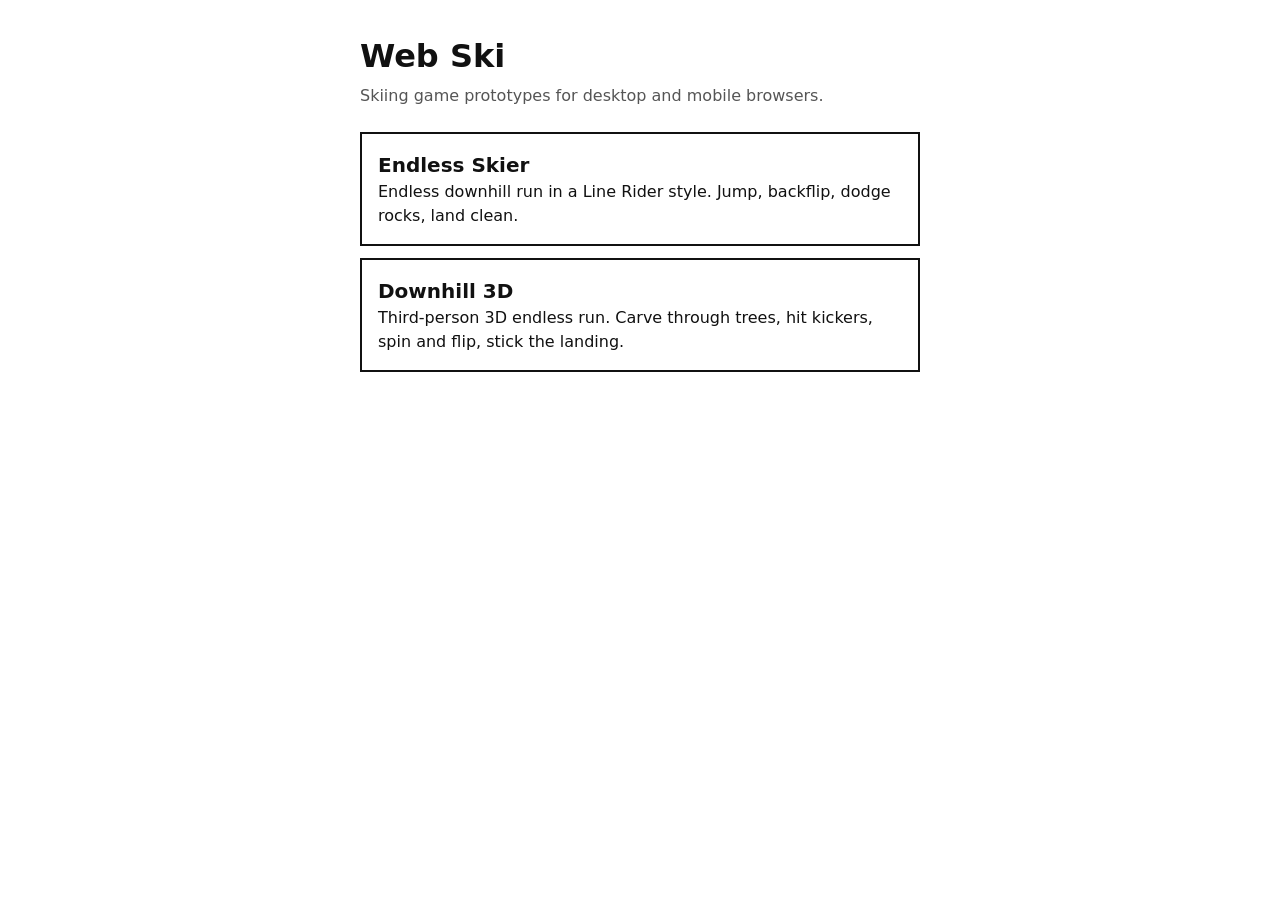
==== index.html @ f3fe9d79 "Add Downhill 3D prototype Third-person Three.js endless downhill run with carving, kickers, spins an" ====
<!doctype html>
<html lang="en">
<head>
<meta charset="utf-8">
<meta name="viewport" content="width=device-width, initial-scale=1, viewport-fit=cover">
<title>Web Ski</title>
<style>
  body { margin: 0; padding: 32px 16px; font: 16px/1.5 system-ui, -apple-system, "Segoe UI", sans-serif; color: #111; background: #fff; }
  main { max-width: 560px; margin: 0 auto; }
  h1 { margin: 0 0 4px; font-size: 32px; }
  p { margin: 0 0 24px; color: #555; }
  a.game { display: block; padding: 16px; border: 2px solid #111; color: inherit; text-decoration: none; }
  a.game:hover, a.game:focus-visible { border-color: #1e63d6; outline: none; }
  a.game strong { display: block; font-size: 20px; }
  ul { list-style: none; padding: 0; margin: 0; display: grid; gap: 12px; }
</style>
</head>
<body>
<main>
  <h1>Web Ski</h1>
  <p>Skiing game prototypes for desktop and mobile browsers.</p>
  <ul>
    <li><a class="game" href="games/endless-skier/"><strong>Endless Skier</strong>Endless downhill run in a Line Rider style. Jump, backflip, dodge rocks, land clean.</a></li>
    <li><a class="game" href="games/downhill-3d/"><strong>Downhill 3D</strong>Third-person 3D endless run. Carve through trees, hit kickers, spin and flip, stick the landing.</a></li>
  </ul>
</main>
</body>
</html>
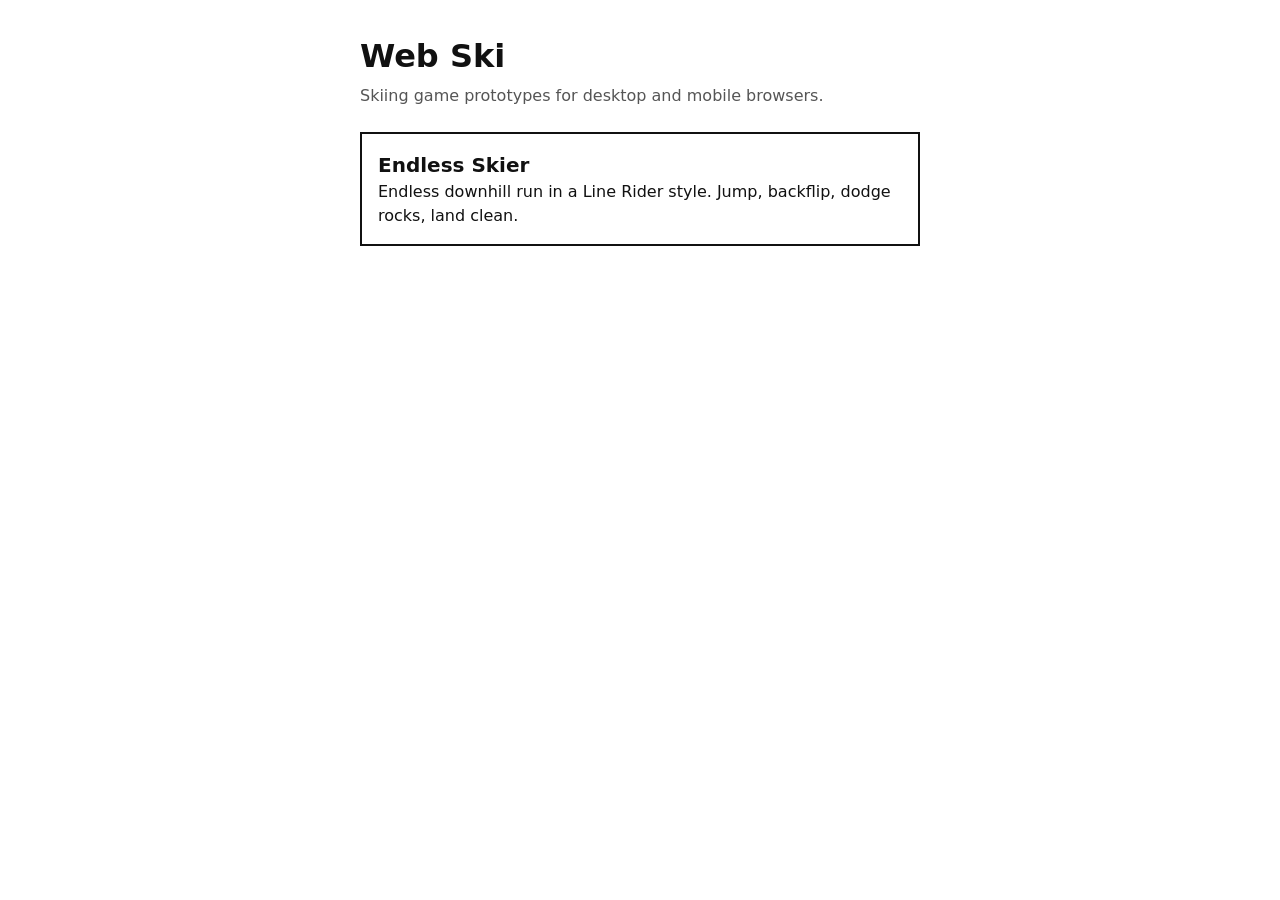
==== commit 6444af79: "Merge pull request #2 from jackdanis/claude/endless-skier-g0bl0d Add Endless Skier prototype" ====
--- a/index.html
+++ b/index.html
@@ -21,7 +21,6 @@
   <p>Skiing game prototypes for desktop and mobile browsers.</p>
   <ul>
     <li><a class="game" href="games/endless-skier/"><strong>Endless Skier</strong>Endless downhill run in a Line Rider style. Jump, backflip, dodge rocks, land clean.</a></li>
-    <li><a class="game" href="games/downhill-3d/"><strong>Downhill 3D</strong>Third-person 3D endless run. Carve through trees, hit kickers, spin and flip, stick the landing.</a></li>
   </ul>
 </main>
 </body>
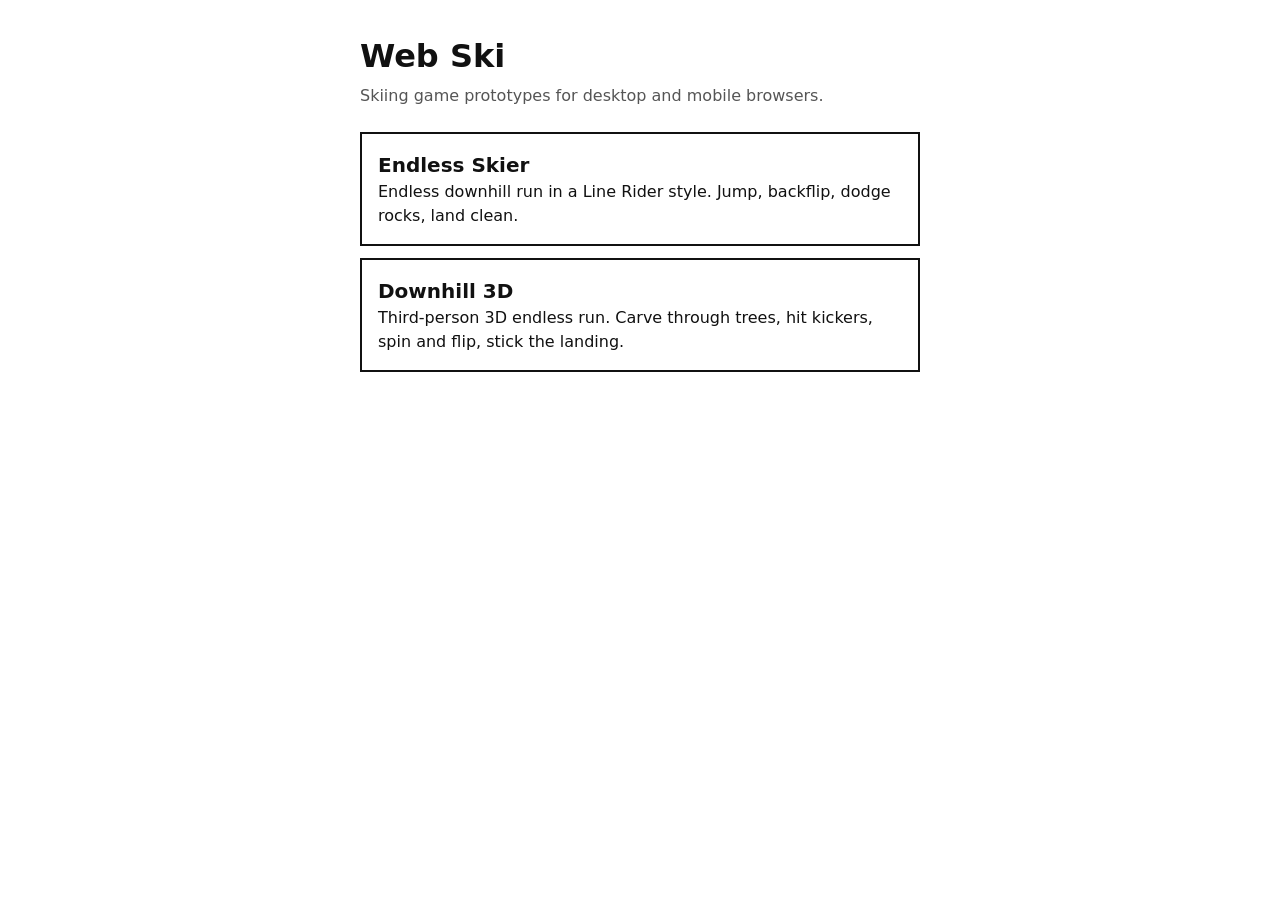
==== commit 759890d8: "Merge pull request #3 from jackdanis/claude/3d-skier-nrtvzr Add Downhill 3D prototype" ====
--- a/index.html
+++ b/index.html
@@ -21,6 +21,7 @@
   <p>Skiing game prototypes for desktop and mobile browsers.</p>
   <ul>
     <li><a class="game" href="games/endless-skier/"><strong>Endless Skier</strong>Endless downhill run in a Line Rider style. Jump, backflip, dodge rocks, land clean.</a></li>
+    <li><a class="game" href="games/downhill-3d/"><strong>Downhill 3D</strong>Third-person 3D endless run. Carve through trees, hit kickers, spin and flip, stick the landing.</a></li>
   </ul>
 </main>
 </body>
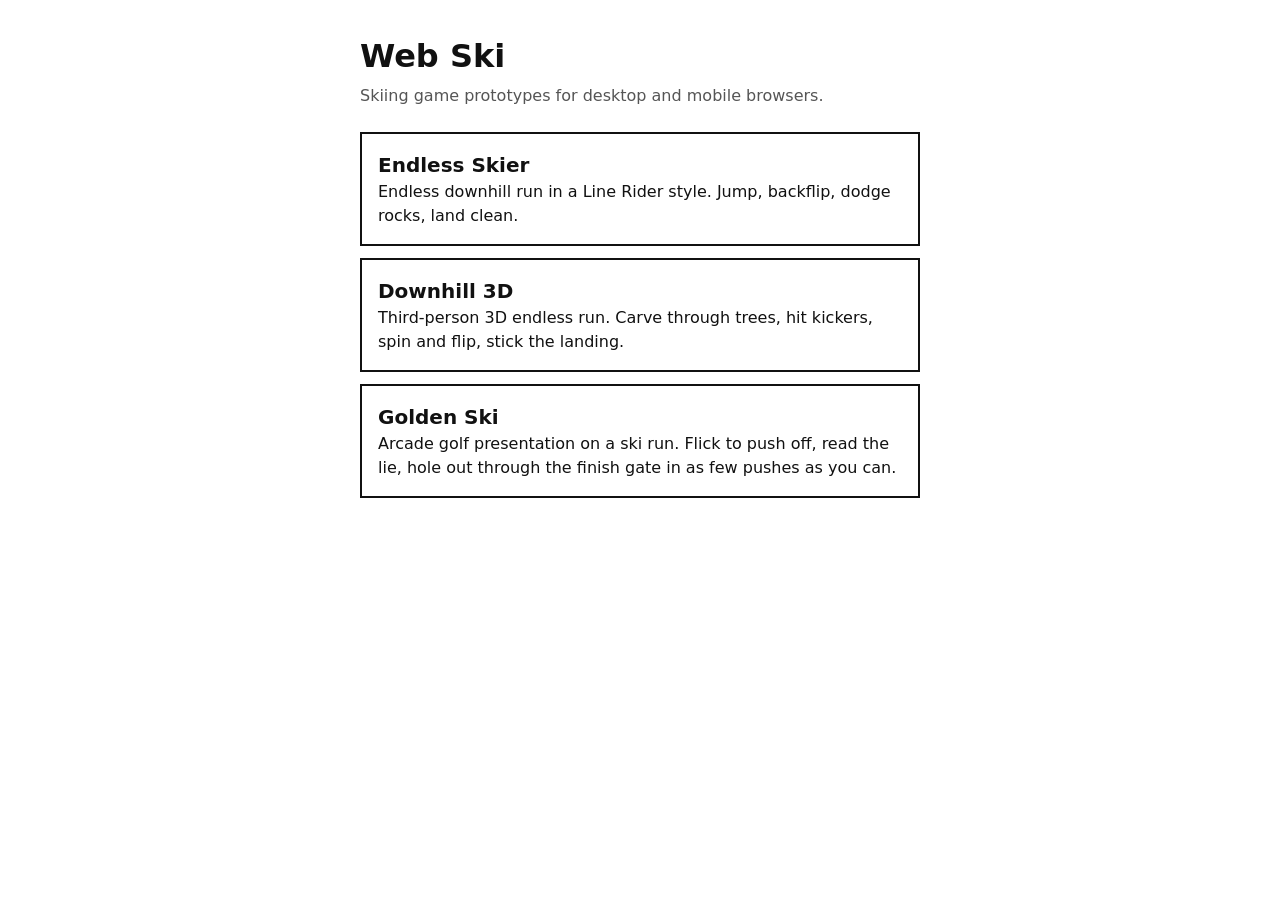
==== commit 784dbeed: "Add Golden Ski prototype A shot-by-shot skiing game presented like Golden Tee: flick to push off, te" ====
--- a/index.html
+++ b/index.html
@@ -22,6 +22,7 @@
   <ul>
     <li><a class="game" href="games/endless-skier/"><strong>Endless Skier</strong>Endless downhill run in a Line Rider style. Jump, backflip, dodge rocks, land clean.</a></li>
     <li><a class="game" href="games/downhill-3d/"><strong>Downhill 3D</strong>Third-person 3D endless run. Carve through trees, hit kickers, spin and flip, stick the landing.</a></li>
+    <li><a class="game" href="games/golden-ski/"><strong>Golden Ski</strong>Arcade golf presentation on a ski run. Flick to push off, read the lie, hole out through the finish gate in as few pushes as you can.</a></li>
   </ul>
 </main>
 </body>
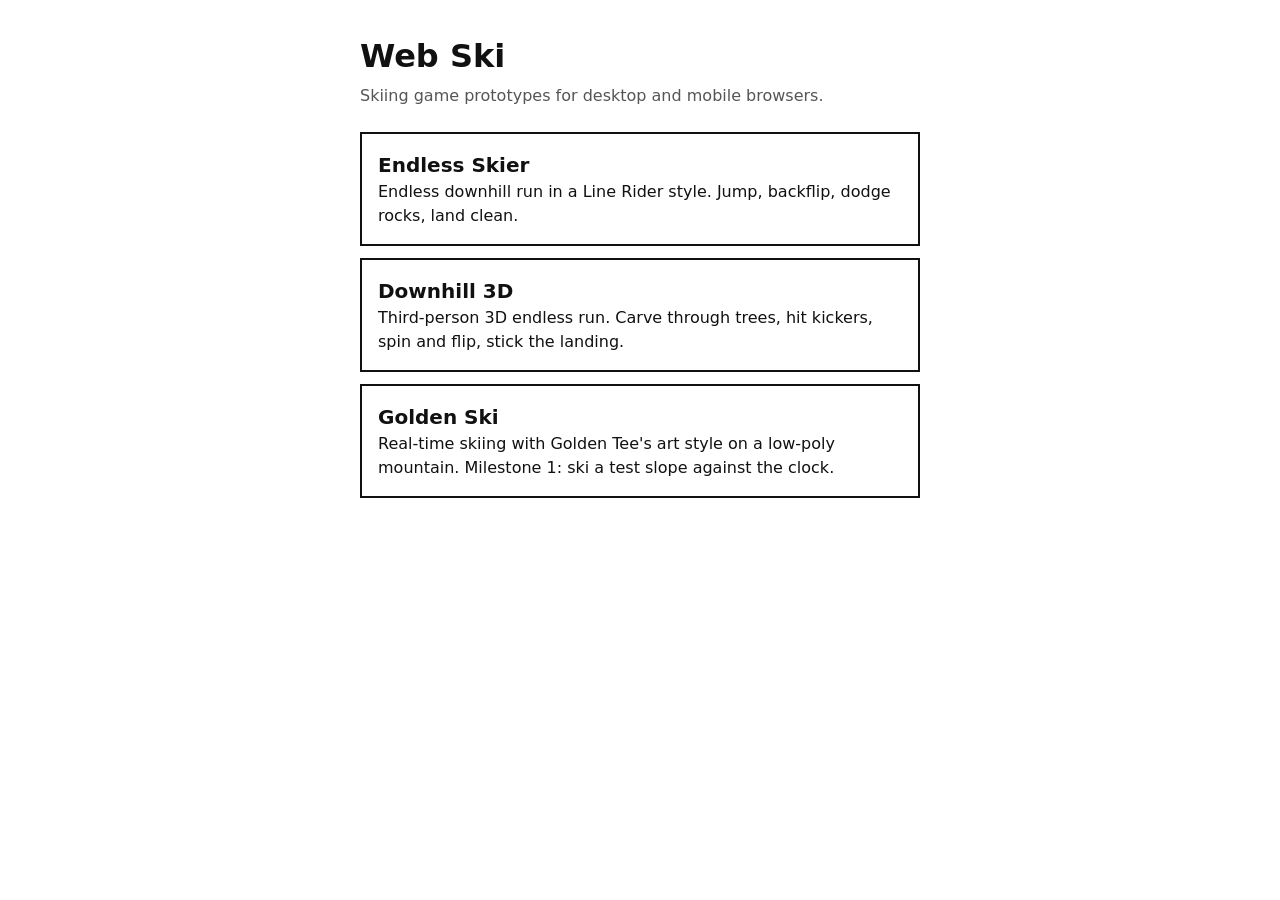
==== commit d94d4413: "Add Golden Ski milestone 1: ski feel on a low-poly test slope Goldie skis a 1.3 km test slope with t" ====
--- a/index.html
+++ b/index.html
@@ -22,7 +22,7 @@
   <ul>
     <li><a class="game" href="games/endless-skier/"><strong>Endless Skier</strong>Endless downhill run in a Line Rider style. Jump, backflip, dodge rocks, land clean.</a></li>
     <li><a class="game" href="games/downhill-3d/"><strong>Downhill 3D</strong>Third-person 3D endless run. Carve through trees, hit kickers, spin and flip, stick the landing.</a></li>
-    <li><a class="game" href="games/golden-ski/"><strong>Golden Ski</strong>Arcade golf presentation on a ski run. Flick to push off, read the lie, hole out through the finish gate in as few pushes as you can.</a></li>
+    <li><a class="game" href="games/golden-ski/"><strong>Golden Ski</strong>Real-time skiing with Golden Tee's art style on a low-poly mountain. Milestone 1: ski a test slope against the clock.</a></li>
   </ul>
 </main>
 </body>
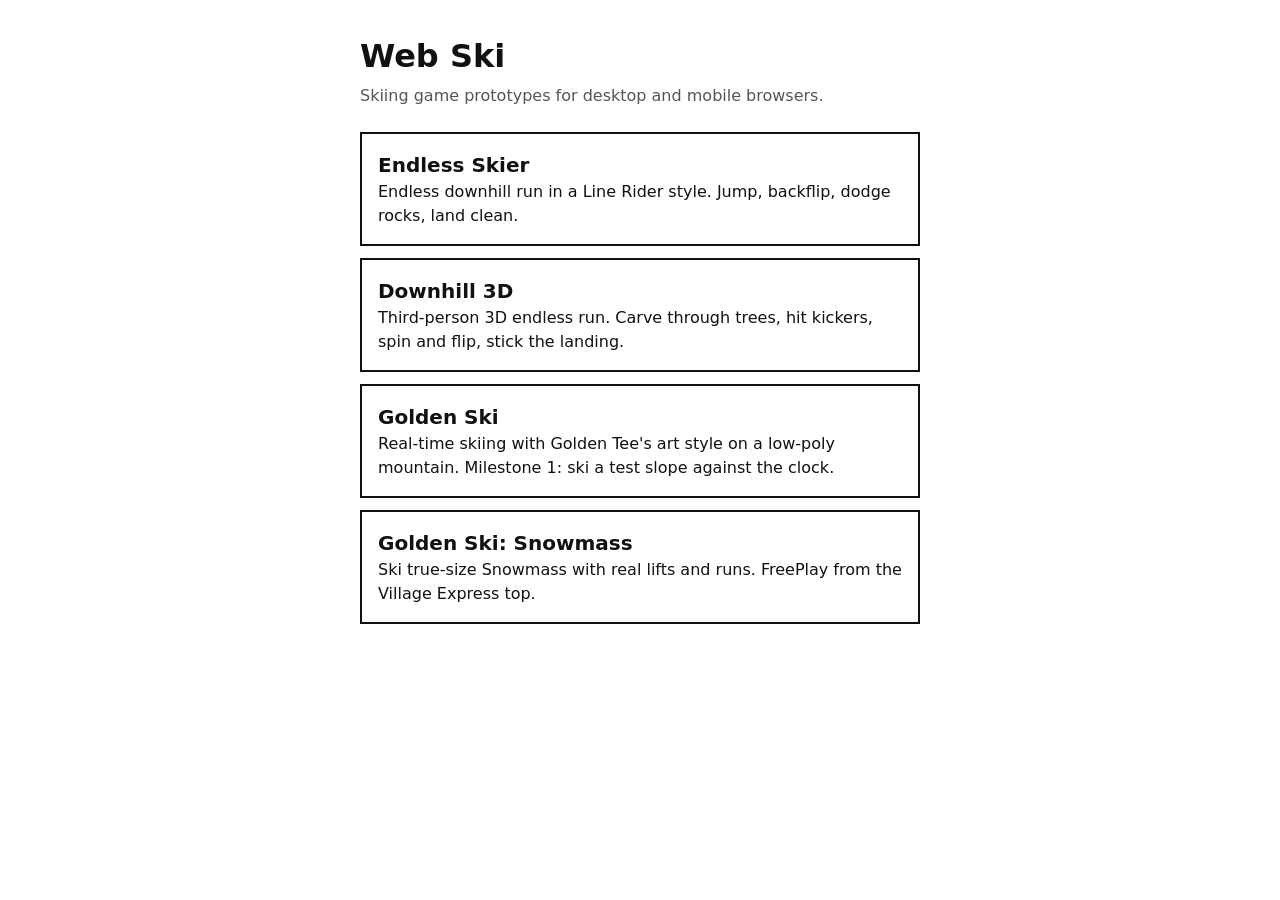
==== commit f3683a89: "Add Golden Ski: Snowmass, the playable true-size mountain mockup The synced build: World Kit on true" ====
--- a/index.html
+++ b/index.html
@@ -23,6 +23,7 @@
     <li><a class="game" href="games/endless-skier/"><strong>Endless Skier</strong>Endless downhill run in a Line Rider style. Jump, backflip, dodge rocks, land clean.</a></li>
     <li><a class="game" href="games/downhill-3d/"><strong>Downhill 3D</strong>Third-person 3D endless run. Carve through trees, hit kickers, spin and flip, stick the landing.</a></li>
     <li><a class="game" href="games/golden-ski/"><strong>Golden Ski</strong>Real-time skiing with Golden Tee's art style on a low-poly mountain. Milestone 1: ski a test slope against the clock.</a></li>
+    <li><a class="game" href="games/golden-ski/snowmass/"><strong>Golden Ski: Snowmass</strong>Ski true-size Snowmass with real lifts and runs. FreePlay from the Village Express top.</a></li>
   </ul>
 </main>
 </body>
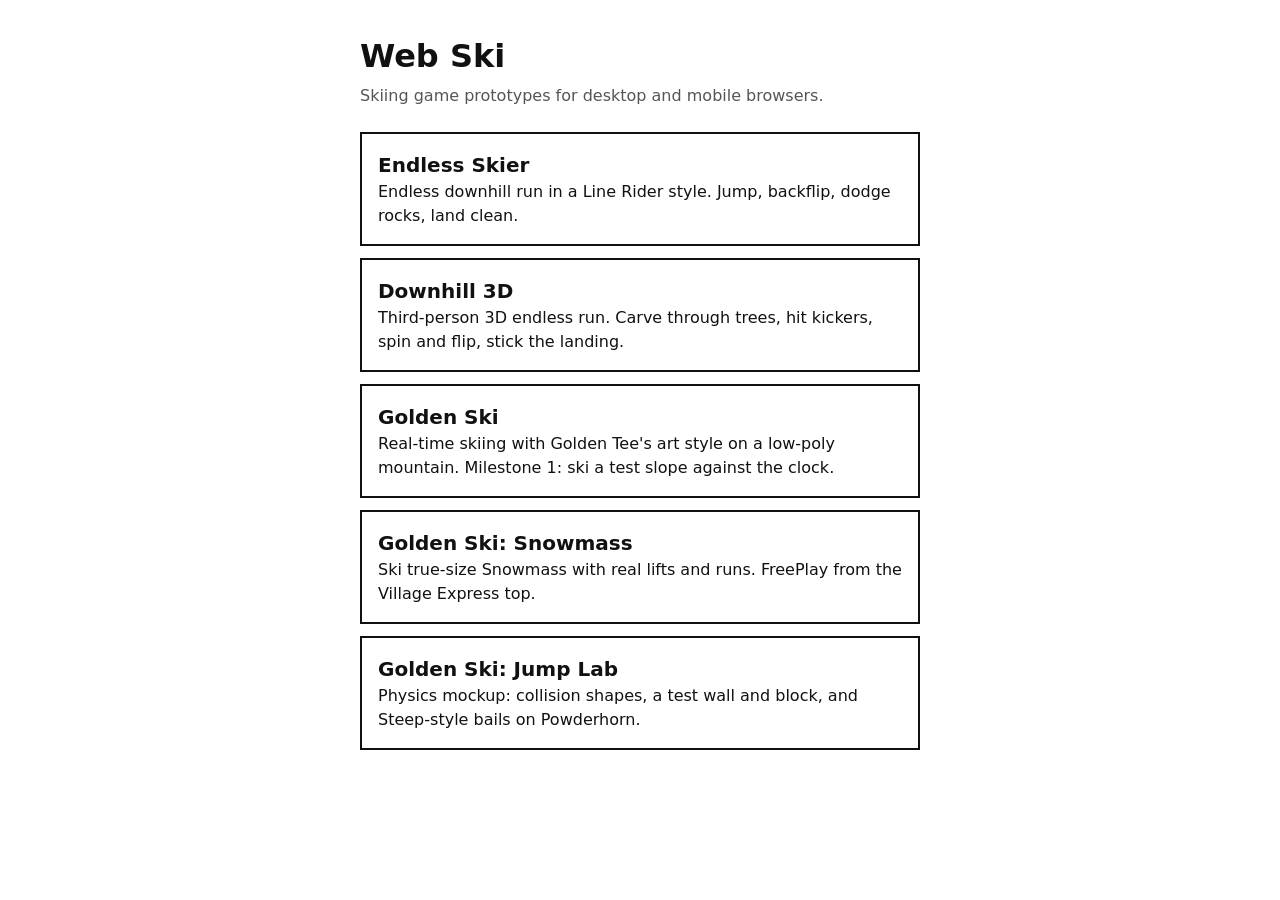
==== commit 5e147348: "Golden Ski Jump Lab: pill and ski-plate collision, test wall and block, Steep-style bails Physics mo" ====
--- a/index.html
+++ b/index.html
@@ -24,6 +24,7 @@
     <li><a class="game" href="games/downhill-3d/"><strong>Downhill 3D</strong>Third-person 3D endless run. Carve through trees, hit kickers, spin and flip, stick the landing.</a></li>
     <li><a class="game" href="games/golden-ski/"><strong>Golden Ski</strong>Real-time skiing with Golden Tee's art style on a low-poly mountain. Milestone 1: ski a test slope against the clock.</a></li>
     <li><a class="game" href="games/golden-ski/snowmass/"><strong>Golden Ski: Snowmass</strong>Ski true-size Snowmass with real lifts and runs. FreePlay from the Village Express top.</a></li>
+    <li><a class="game" href="games/golden-ski/jumplab/"><strong>Golden Ski: Jump Lab</strong>Physics mockup: collision shapes, a test wall and block, and Steep-style bails on Powderhorn.</a></li>
   </ul>
 </main>
 </body>
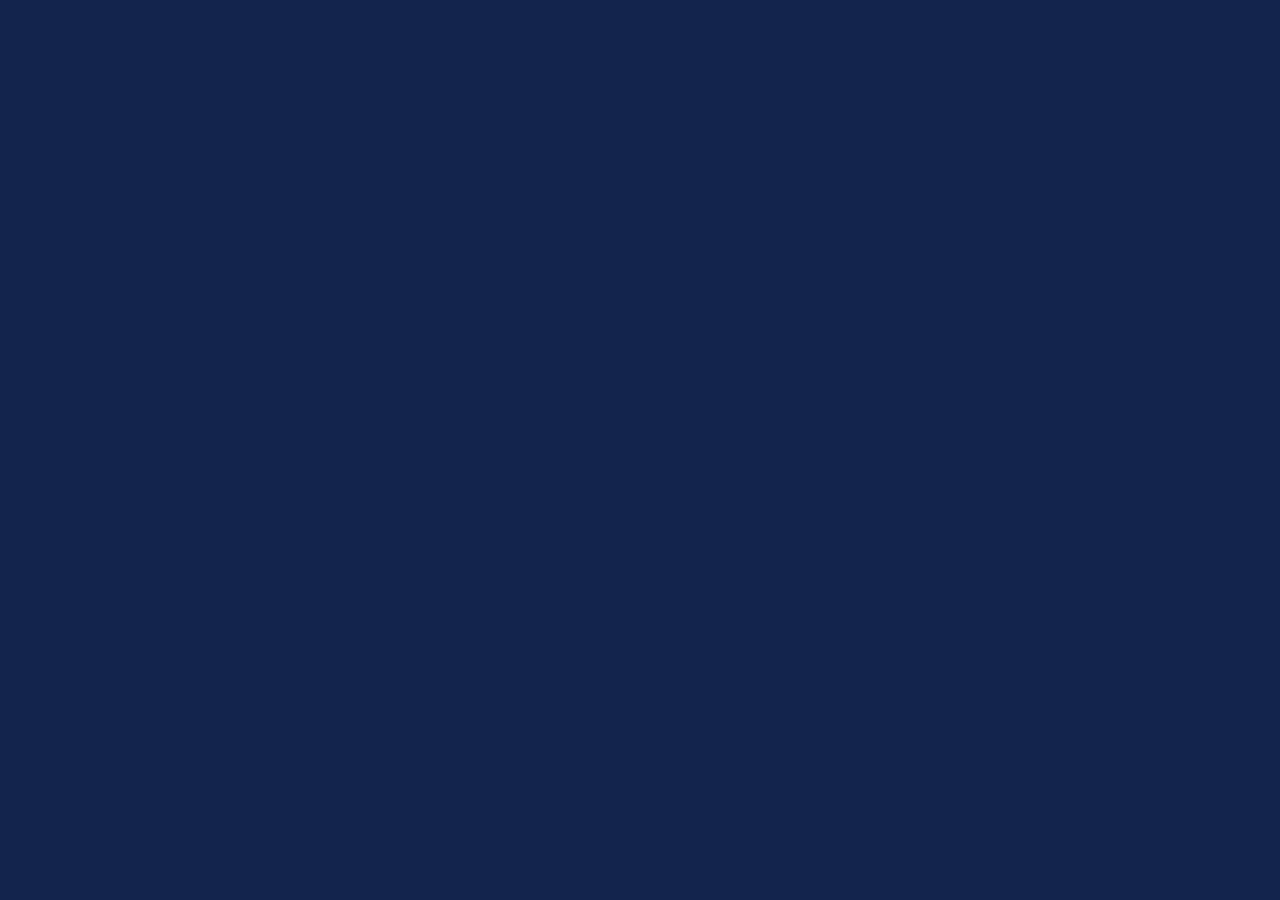
==== commit 8d098305: "Keep one game: Golden Ski Snowmass Remove Endless Skier, Downhill 3D, the Golden Ski Milestone 1 tes" ====
--- a/index.html
+++ b/index.html
@@ -3,29 +3,11 @@
 <head>
 <meta charset="utf-8">
 <meta name="viewport" content="width=device-width, initial-scale=1, viewport-fit=cover">
-<title>Web Ski</title>
-<style>
-  body { margin: 0; padding: 32px 16px; font: 16px/1.5 system-ui, -apple-system, "Segoe UI", sans-serif; color: #111; background: #fff; }
-  main { max-width: 560px; margin: 0 auto; }
-  h1 { margin: 0 0 4px; font-size: 32px; }
-  p { margin: 0 0 24px; color: #555; }
-  a.game { display: block; padding: 16px; border: 2px solid #111; color: inherit; text-decoration: none; }
-  a.game:hover, a.game:focus-visible { border-color: #1e63d6; outline: none; }
-  a.game strong { display: block; font-size: 20px; }
-  ul { list-style: none; padding: 0; margin: 0; display: grid; gap: 12px; }
-</style>
+<title>Golden Ski</title>
+<meta http-equiv="refresh" content="0; url=games/golden-ski/snowmass/">
+<script>location.replace('games/golden-ski/snowmass/' + location.search + location.hash);</script>
 </head>
 <body>
-<main>
-  <h1>Web Ski</h1>
-  <p>Skiing game prototypes for desktop and mobile browsers.</p>
-  <ul>
-    <li><a class="game" href="games/endless-skier/"><strong>Endless Skier</strong>Endless downhill run in a Line Rider style. Jump, backflip, dodge rocks, land clean.</a></li>
-    <li><a class="game" href="games/downhill-3d/"><strong>Downhill 3D</strong>Third-person 3D endless run. Carve through trees, hit kickers, spin and flip, stick the landing.</a></li>
-    <li><a class="game" href="games/golden-ski/"><strong>Golden Ski</strong>Real-time skiing with Golden Tee's art style on a low-poly mountain. Milestone 1: ski a test slope against the clock.</a></li>
-    <li><a class="game" href="games/golden-ski/snowmass/"><strong>Golden Ski: Snowmass</strong>Ski true-size Snowmass with real lifts and runs. FreePlay from the Village Express top.</a></li>
-    <li><a class="game" href="games/golden-ski/jumplab/"><strong>Golden Ski: Jump Lab</strong>Physics mockup: collision shapes, a test wall and block, and Steep-style bails on Powderhorn.</a></li>
-  </ul>
-</main>
+<p><a href="games/golden-ski/snowmass/">Play Golden Ski: Snowmass</a></p>
 </body>
 </html>
